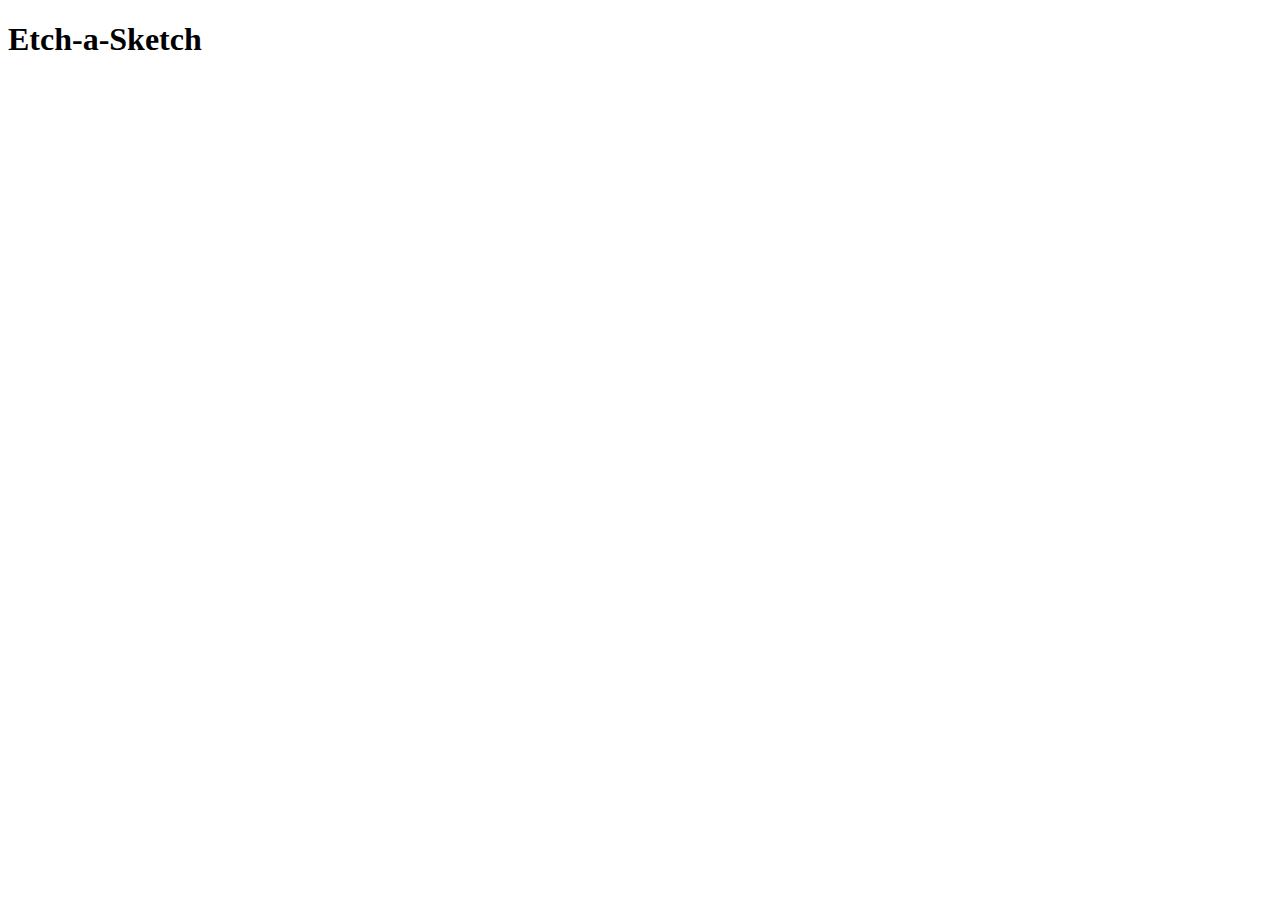
==== Etch-a-sketch/index.html @ fbcf1a56 "starting etch a sketch" ====
<!DOCTYPE html>
<html lang="en">
<head>
    <meta charset="UTF-8">
    <meta http-equiv="X-UA-Compatible" content="IE=edge">
    <meta name="viewport" content="width=device-width, initial-scale=1.0">
    <title>Etch-a-Sketch</title>
    <link rel="stylesheet" href="./styles.css">
    <script src="script.js" defer></script> 
</head>
<body>
    <h1>Etch-a-Sketch</h1>
</body>
</html>
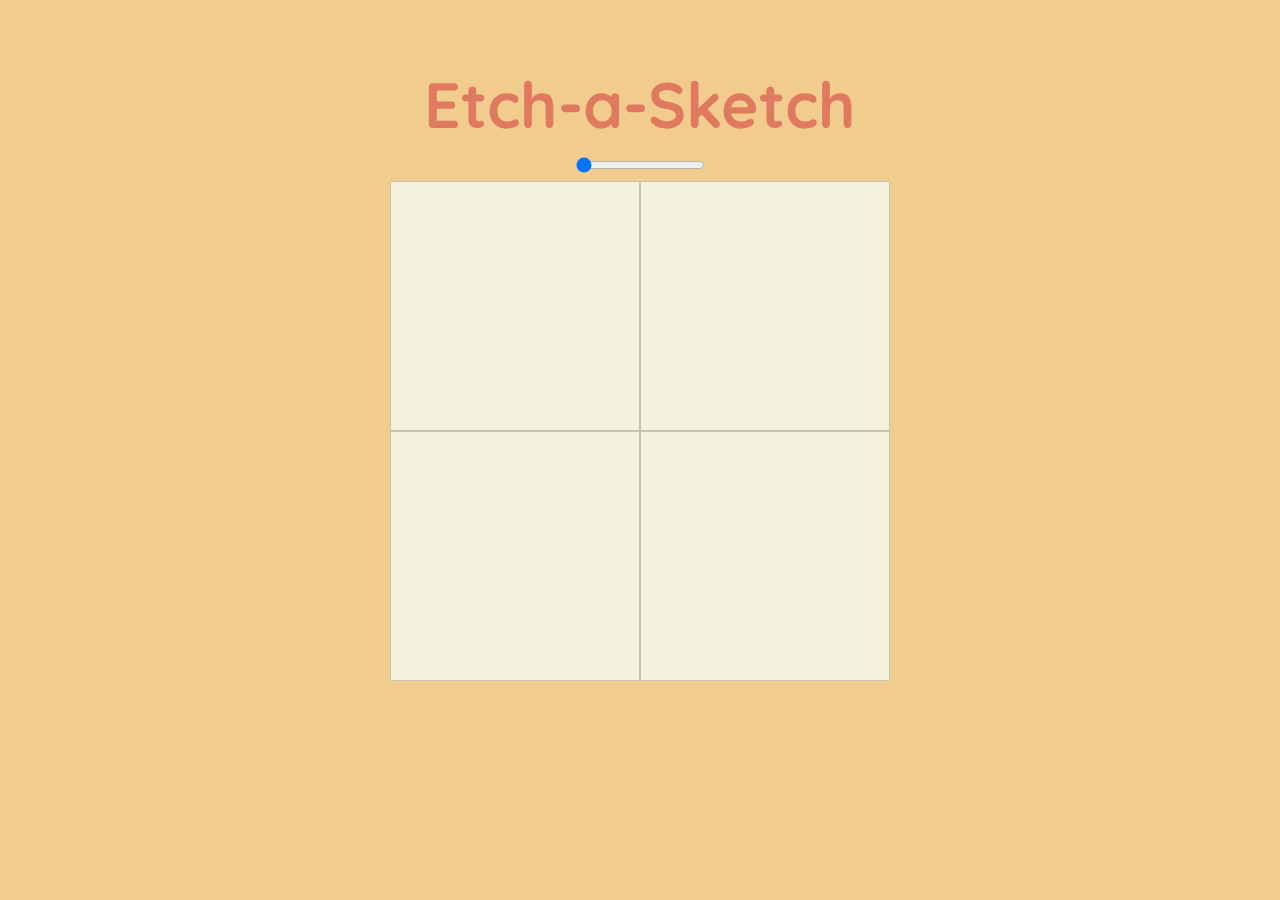
==== commit cceee852: "worked on etch a sketch" ====
--- a/Etch-a-sketch/index.html
+++ b/Etch-a-sketch/index.html
@@ -1,14 +1,29 @@
 <!DOCTYPE html>
 <html lang="en">
-<head>
-    <meta charset="UTF-8">
-    <meta http-equiv="X-UA-Compatible" content="IE=edge">
-    <meta name="viewport" content="width=device-width, initial-scale=1.0">
+  <head>
+    <meta charset="UTF-8" />
+    <meta http-equiv="X-UA-Compatible" content="IE=edge" />
+    <meta name="viewport" content="width=device-width, initial-scale=1.0" />
     <title>Etch-a-Sketch</title>
-    <link rel="stylesheet" href="./styles.css">
-    <script src="script.js" defer></script> 
-</head>
-<body>
-    <h1>Etch-a-Sketch</h1>
-</body>
-</html>+    <link rel="stylesheet" href="./styles.css" />
+    <link rel="preconnect" href="https://fonts.googleapis.com">
+<link rel="preconnect" href="https://fonts.gstatic.com" crossorigin>
+<link href="https://fonts.googleapis.com/css2?family=Quicksand:wght@300&family=Rajdhani&display=swap" rel="stylesheet">
+    <script src="script.js" defer></script>
+  </head>
+  <body>
+    <div class="game-container">
+      <h1>Etch-a-Sketch</h1>
+      <div class="slider-container">
+        <input
+          class="size-slider"
+          type="range"
+          min="4"
+          max="4096"
+          value="4"
+        />
+      </div>
+      <div ondragstart = "return false" ondrop = "return false" class="canvas"></div>
+    </div>
+  </body>
+</html>
--- a/Etch-a-sketch/styles.css
+++ b/Etch-a-sketch/styles.css
@@ -0,0 +1,37 @@
+* {
+  padding: 0px;
+  margin: 0px;
+  box-sizing: border-box;
+  background-color: #f2cc8f;
+}
+
+html {
+  font-size: 32px;
+}
+
+h1 {
+  margin-top: 2rem;
+  color: #e07a5f;
+  font-family: "Quicksand", sans-serif;
+}
+
+.game-container {
+  display: flex;
+  flex-direction: column;
+  align-items: center;
+}
+
+.canvas {
+  width: 500px;
+  height: 500px;
+  display: grid;
+}
+
+.canvas__pixel {
+  background-color: #f4f1de;
+  border: #c5c3b2 0.1px solid;
+}
+
+.canvas:hover {
+    cursor: pointer;
+}
